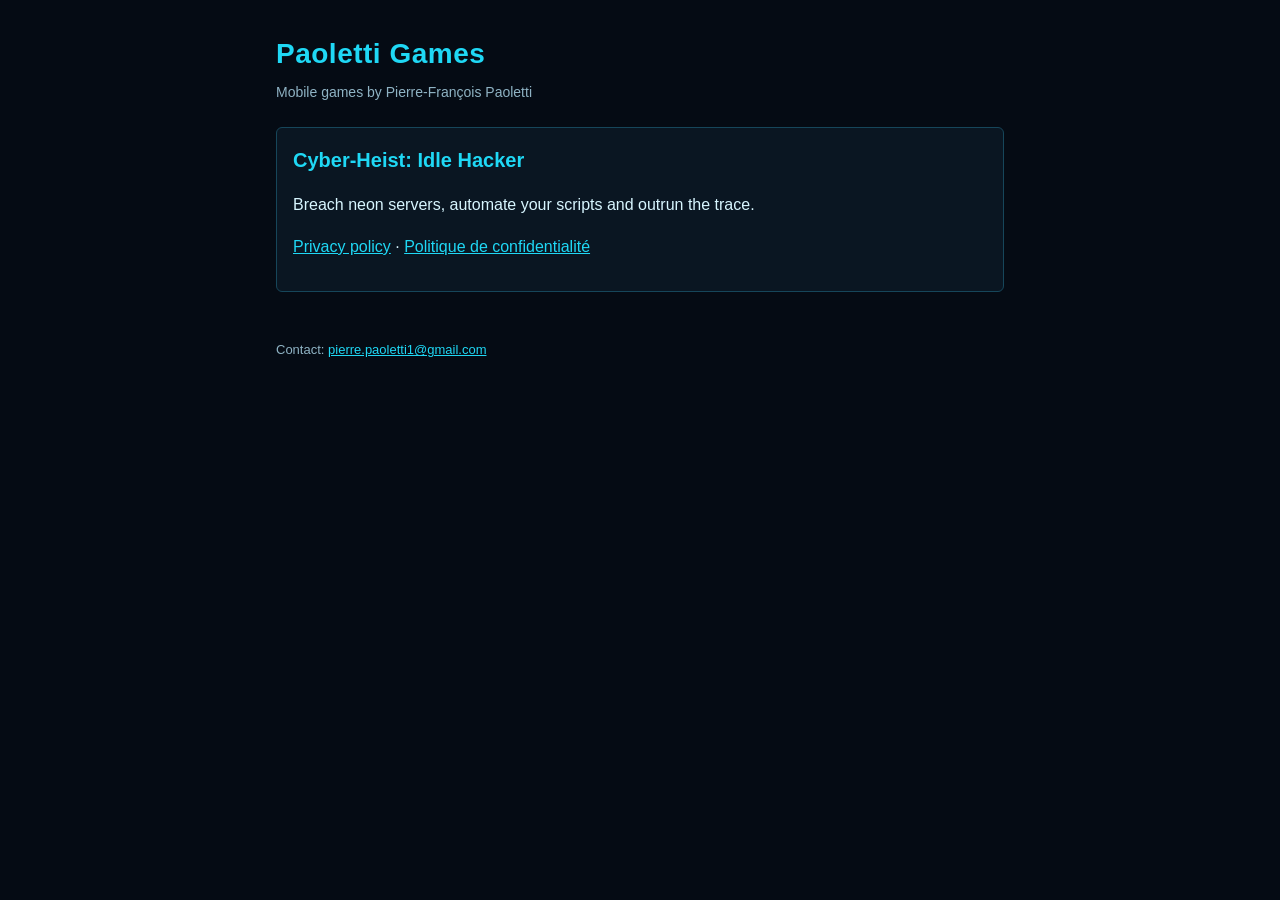
==== index.html @ 9861d0fc "docs: site public des jeux + politique de confidentialité Cyber-Heist - site/ : page d'accueil "Paol" ====
<!doctype html>
<html lang="en">
<head>
  <meta charset="utf-8">
  <meta name="viewport" content="width=device-width, initial-scale=1">
  <title>Paoletti Games</title>
  <meta name="description" content="Mobile games by Pierre-François Paoletti.">
  <link rel="stylesheet" href="style.css">
</head>
<body>
<main>
  <h1>Paoletti Games</h1>
  <p class="meta">Mobile games by Pierre-François Paoletti</p>

  <div class="card">
    <h2>Cyber-Heist: Idle Hacker</h2>
    <p>Breach neon servers, automate your scripts and outrun the trace.</p>
    <p><a href="cyber-heist/privacy/">Privacy policy</a> · <a href="cyber-heist/privacy/#fr">Politique de confidentialité</a></p>
  </div>

  <footer>Contact: <a href="mailto:pierre.paoletti1@gmail.com">pierre.paoletti1@gmail.com</a></footer>
</main>
</body>
</html>
---- style.css ----
:root {
  --bg: #050b14;
  --surface: #0a1622;
  --border: #16465a;
  --text: #d8f6ff;
  --dim: #8fb3c4;
  --cyan: #1fd8f5;
  --orange: #ff8a1e;
}
* { box-sizing: border-box; }
body {
  margin: 0;
  background: var(--bg);
  color: var(--text);
  font: 16px/1.6 -apple-system, BlinkMacSystemFont, "Segoe UI", Roboto, sans-serif;
}
main { max-width: 760px; margin: 0 auto; padding: 32px 16px 64px; }
h1 { color: var(--cyan); font-size: 28px; margin: 0 0 4px; letter-spacing: 0.5px; }
h2 { color: var(--cyan); font-size: 20px; margin: 32px 0 8px; }
h3 { color: var(--orange); font-size: 16px; margin: 20px 0 6px; }
p, li { color: var(--text); }
.meta { color: var(--dim); font-size: 14px; margin: 0 0 24px; }
a { color: var(--cyan); }
nav.lang { display: flex; gap: 12px; margin: 16px 0 8px; }
nav.lang a { border: 1px solid var(--border); padding: 4px 12px; border-radius: 4px; text-decoration: none; }
table { width: 100%; border-collapse: collapse; margin: 12px 0; font-size: 14px; }
th, td { border: 1px solid var(--border); padding: 8px; text-align: left; vertical-align: top; }
th { background: var(--surface); color: var(--cyan); }
.card { border: 1px solid var(--border); background: var(--surface); border-radius: 6px; padding: 16px; margin: 16px 0; }
.card h2 { margin-top: 0; }
hr { border: 0; border-top: 1px solid var(--border); margin: 40px 0; }
footer { color: var(--dim); font-size: 13px; margin-top: 48px; }
@media (max-width: 480px) {
  table { font-size: 13px; }
  th, td { padding: 6px; }
}
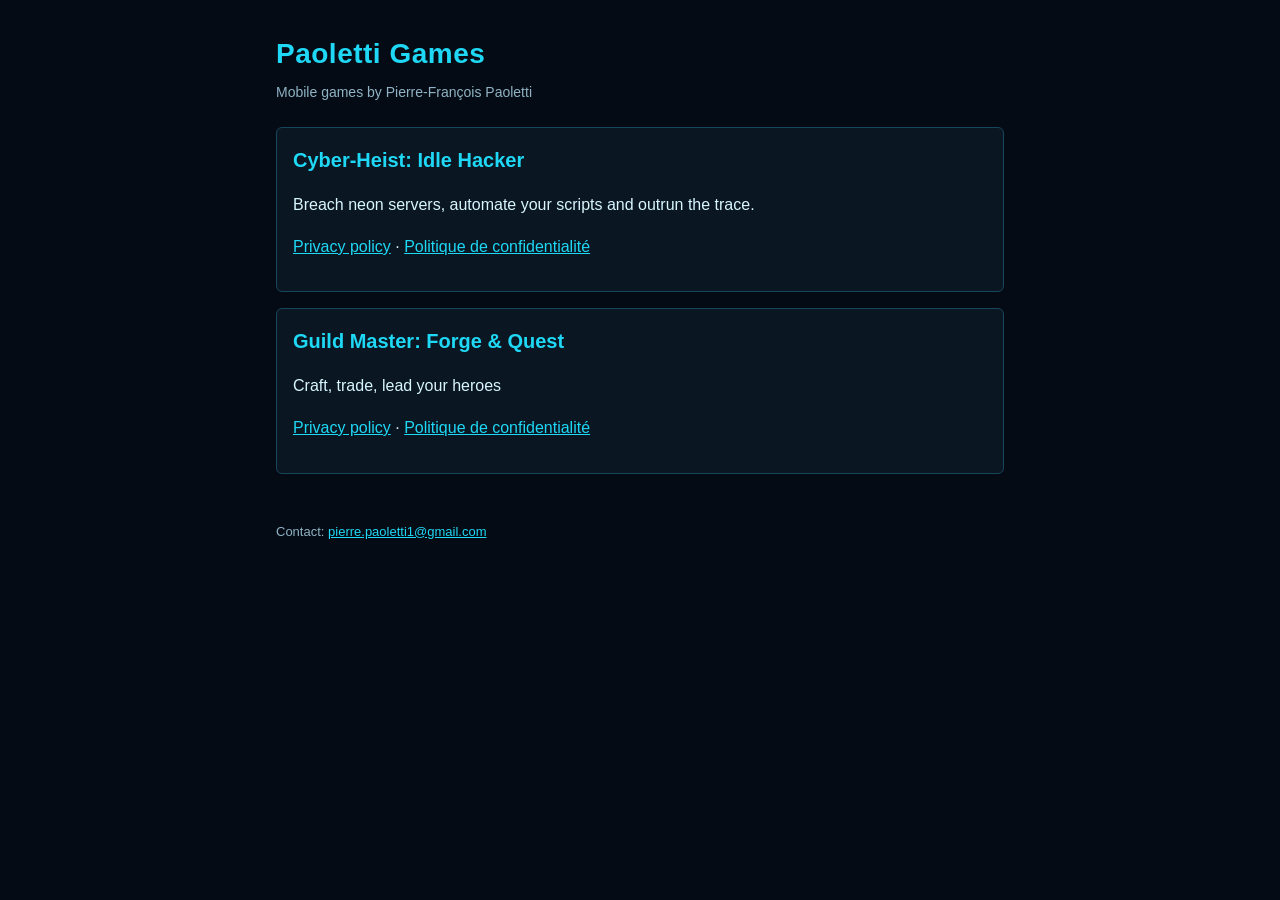
==== commit c0c29e96: "chore(site): page de confidentialité de Guild Master" ====
--- a/index.html
+++ b/index.html
@@ -17,6 +17,13 @@
     <p>Breach neon servers, automate your scripts and outrun the trace.</p>
     <p><a href="cyber-heist/privacy/">Privacy policy</a> · <a href="cyber-heist/privacy/#fr">Politique de confidentialité</a></p>
   </div>
+  <div class="card">
+    <h2>Guild Master: Forge & Quest</h2>
+    <p>Craft, trade, lead your heroes</p>
+    <p><a href="guild-master/privacy/">Privacy policy</a> · <a href="guild-master/privacy/#fr">Politique de confidentialité</a></p>
+  </div>
+
+
 
   <footer>Contact: <a href="mailto:pierre.paoletti1@gmail.com">pierre.paoletti1@gmail.com</a></footer>
 </main>
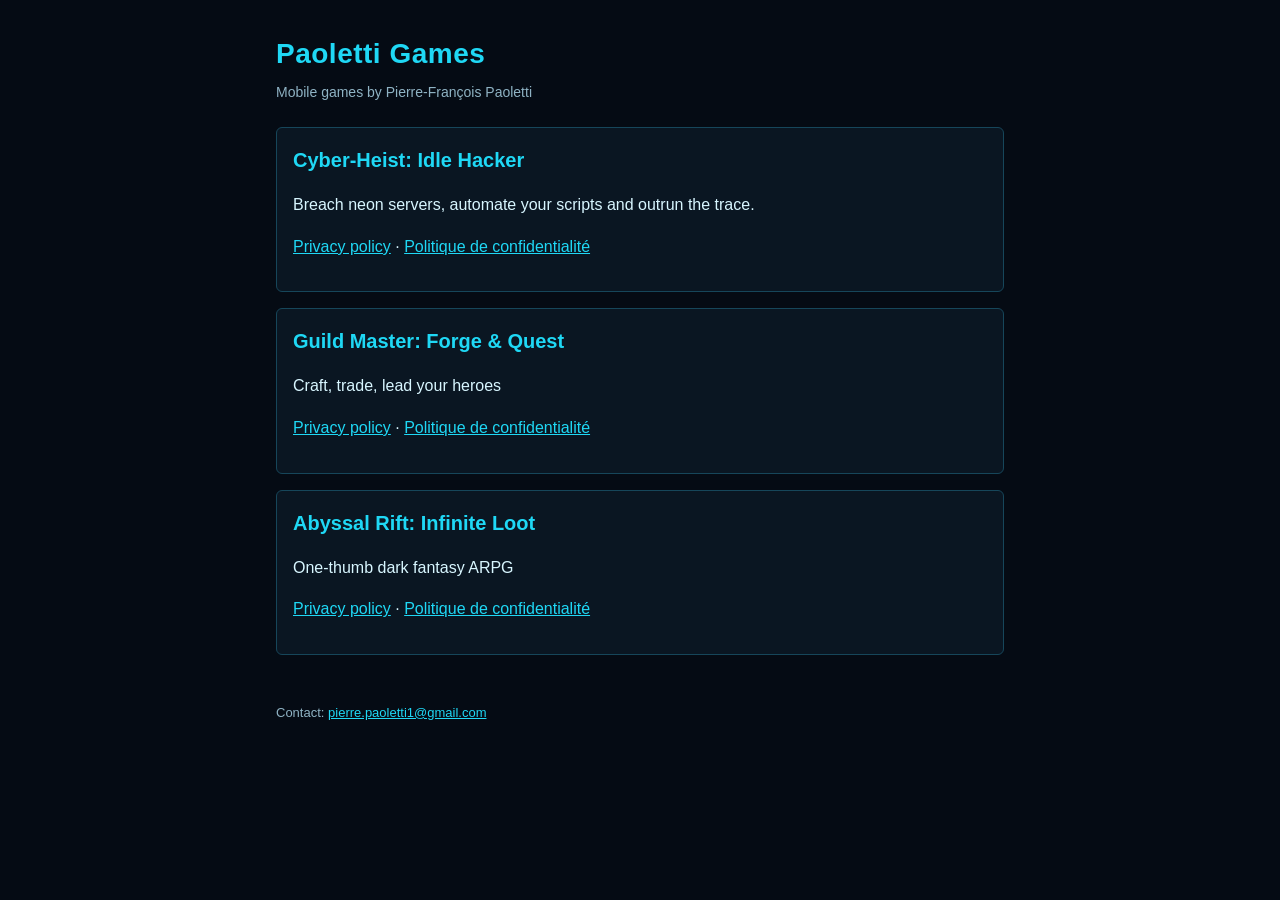
==== commit 76dd1c8b: "chore(site): page de confidentialité de Abyssal Rift" ====
--- a/index.html
+++ b/index.html
@@ -22,6 +22,13 @@
     <p>Craft, trade, lead your heroes</p>
     <p><a href="guild-master/privacy/">Privacy policy</a> · <a href="guild-master/privacy/#fr">Politique de confidentialité</a></p>
   </div>
+  <div class="card">
+    <h2>Abyssal Rift: Infinite Loot</h2>
+    <p>One-thumb dark fantasy ARPG</p>
+    <p><a href="abyssal-rift/privacy/">Privacy policy</a> · <a href="abyssal-rift/privacy/#fr">Politique de confidentialité</a></p>
+  </div>
+
+
 
 
 
